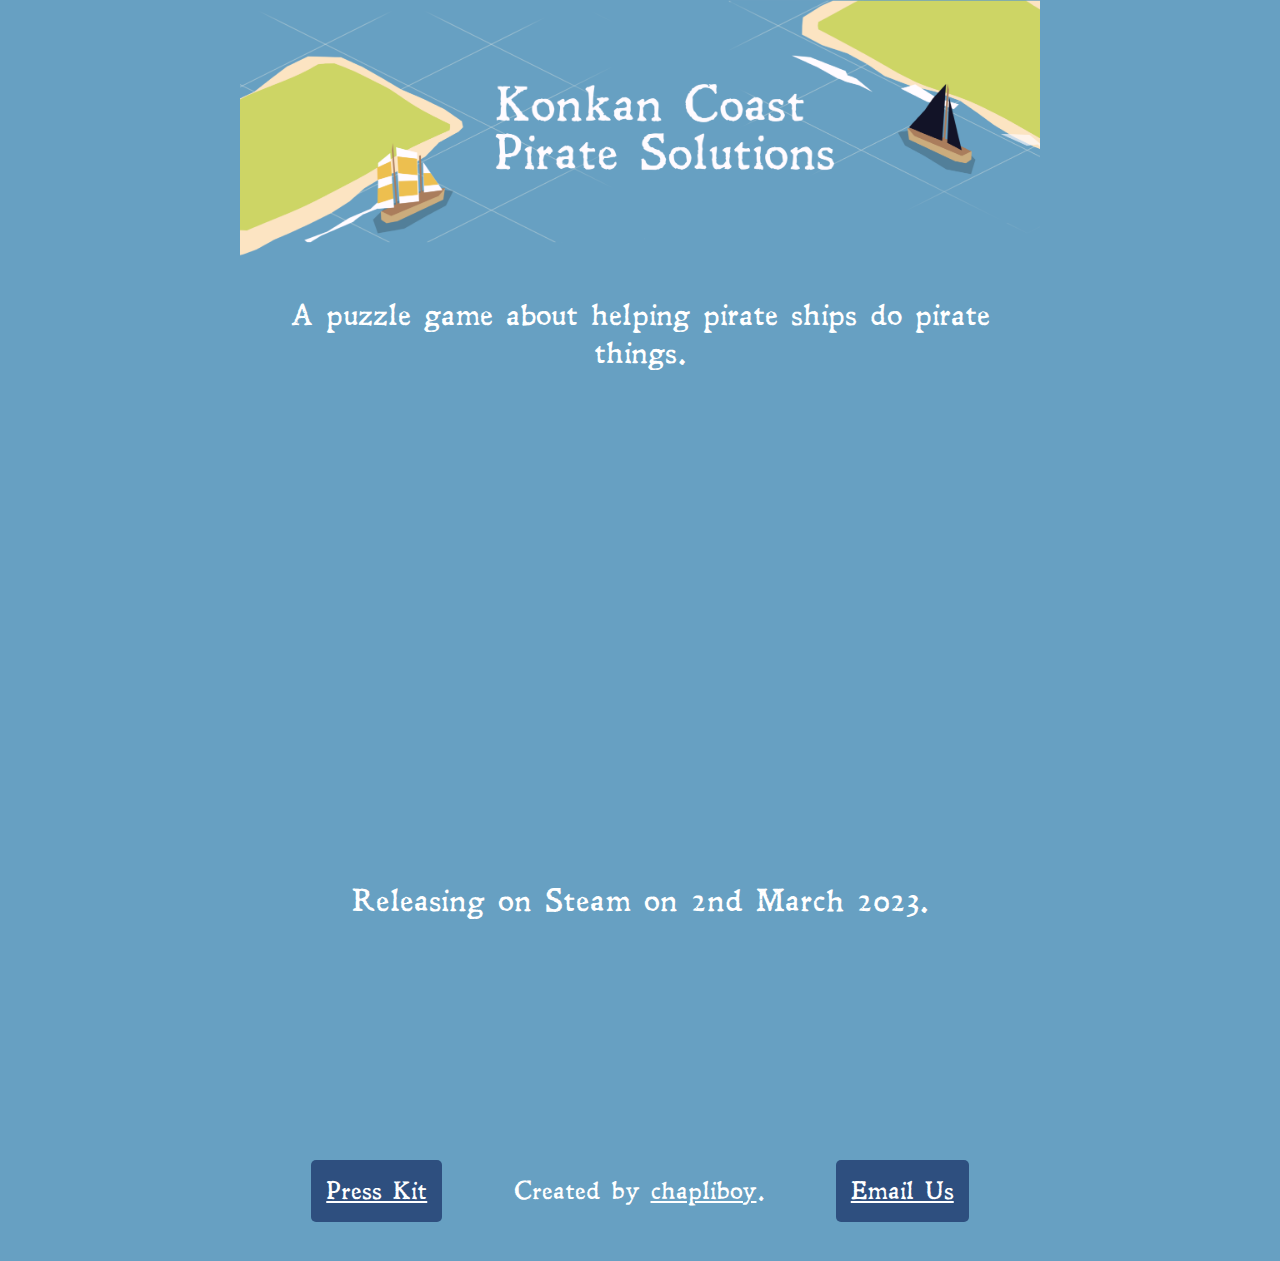
==== index.html @ e1119d8b "main" ====
<html>
<head>
    <title>Konkan Coast Pirate Solutions</title>
    <meta charset="utf-8">
    <meta name="viewport" content="width=device-width, initial-scale=1">
    <meta name="description" content="A puzzle game about helping pirate ships do pirate things.">
    <meta name="author" content="chapliboy">
    <meta property="og:image" content="https://www.konkancoastpiratesolutions.com/press/images/assets/main_capsule.png" />
    <link rel="image_src" href="https://www.konkancoastpiratesolutions.com/press/images/assets/main_capsule.png" />
    <meta name="twitter:card" content="summary_large_image">
    <meta name="twitter:title" content="Konkan Coast Pirate Solutions">
    <meta name="twitter:description" content="A puzzle game about helping pirate ships do pirate things.">
    <meta name="twitter:creator" content="@chapliboy">
    <meta name="twitter:image" content="https://www.konkancoastpiratesolutions.com/press/images/assets/main_capsule.png">
    <link rel="stylesheet" type="text/css" href="/style.css">
    <link rel="shortcut icon" href="/favicon.ico">
</head>
<body>
  <div class="content">
    <div class="header">
      <img src="/header.png" class="header-img"></img>
      <p class="header-text">A puzzle game about helping pirate ships do pirate things.</p>
    </div>
    <div class="youtube">
      <iframe class="inframe" src="https://www.youtube.com/embed/zuy7ZAHlIcc" title="kcps trailer draft2" frameborder="0" allow="accelerometer; autoplay; clipboard-write; encrypted-media; gyroscope; picture-in-picture; web-share" allowfullscreen></iframe>
    </div>
    <div class="info">
      Releasing on Steam on 2nd March 2023.
    </div>
    <div class="steam">
      <iframe class="inframe" src="https://store.steampowered.com/widget/2156410/" frameborder="0" class="widget widget--steam"></iframe>
    </div>
    <div class="links">
      <p><a href="/press/" class="link"> Press Kit </a></p>
      <p>Created by <a href="https://twitter.com/chapliboy">chapliboy</a>.</p>
      <p><a href="mailto:support@chapliboy.com" class="link"> Email Us </a></p>
    </div>
  </div>
</body>
</html>
---- style.css ----
@font-face {
    font-family: Leander;
    src: url(Leander/Leander.ttf);
}

body {
  overflow-y: scroll;
  margin: 0;
  display: flex;
  justify-content: center;
  background-color: #67a0c2;
  font-family: 'Leander', serif;
  font-size: 20px;
  color: #ffffff;
  font-weight: 400;
  padding-left: 10px;
  padding-right: 10px;
}

.content {
  max-width: 800px;
}

.header {
}

.header-img {
  width: 800px;
  max-width: 100%;
}

.header-text {
  text-align: center;
  font-size: 1.436em;
}

.youtube {
  position: relative;
  overflow: hidden;
  width: 100%;
  padding-top: 56.25%;
}

.inframe {
  position: absolute;
  top: 0;
  left: 0;
  bottom: 0;
  right: 0;
  width: 100%;
  height: 100%;
}

.info {
  text-align: center;
  font-size: 1.5em;
  padding-top: 30px;
  padding-bottom: 30px;
}

.steam {
  position: relative;
  overflow: hidden;
  width: 100%;
  padding-top: 200px;
  overflow-y: hidden;
}

.creators {
  text-align: center;
  font-size: 1.2em;
  padding-top: 30px;
  padding-bottom: 30px;
}

a {
  color: #ffffff;
}

a:visited {
  color: #ffffff;
}

.links {
  display: flex;
  justify-content: space-evenly;
  padding-bottom: 30px;
  font-size: 1.2em;
}

.link {
  background-color: #2e4f7f;
  padding: 15px;
  border-radius: 5px;
}
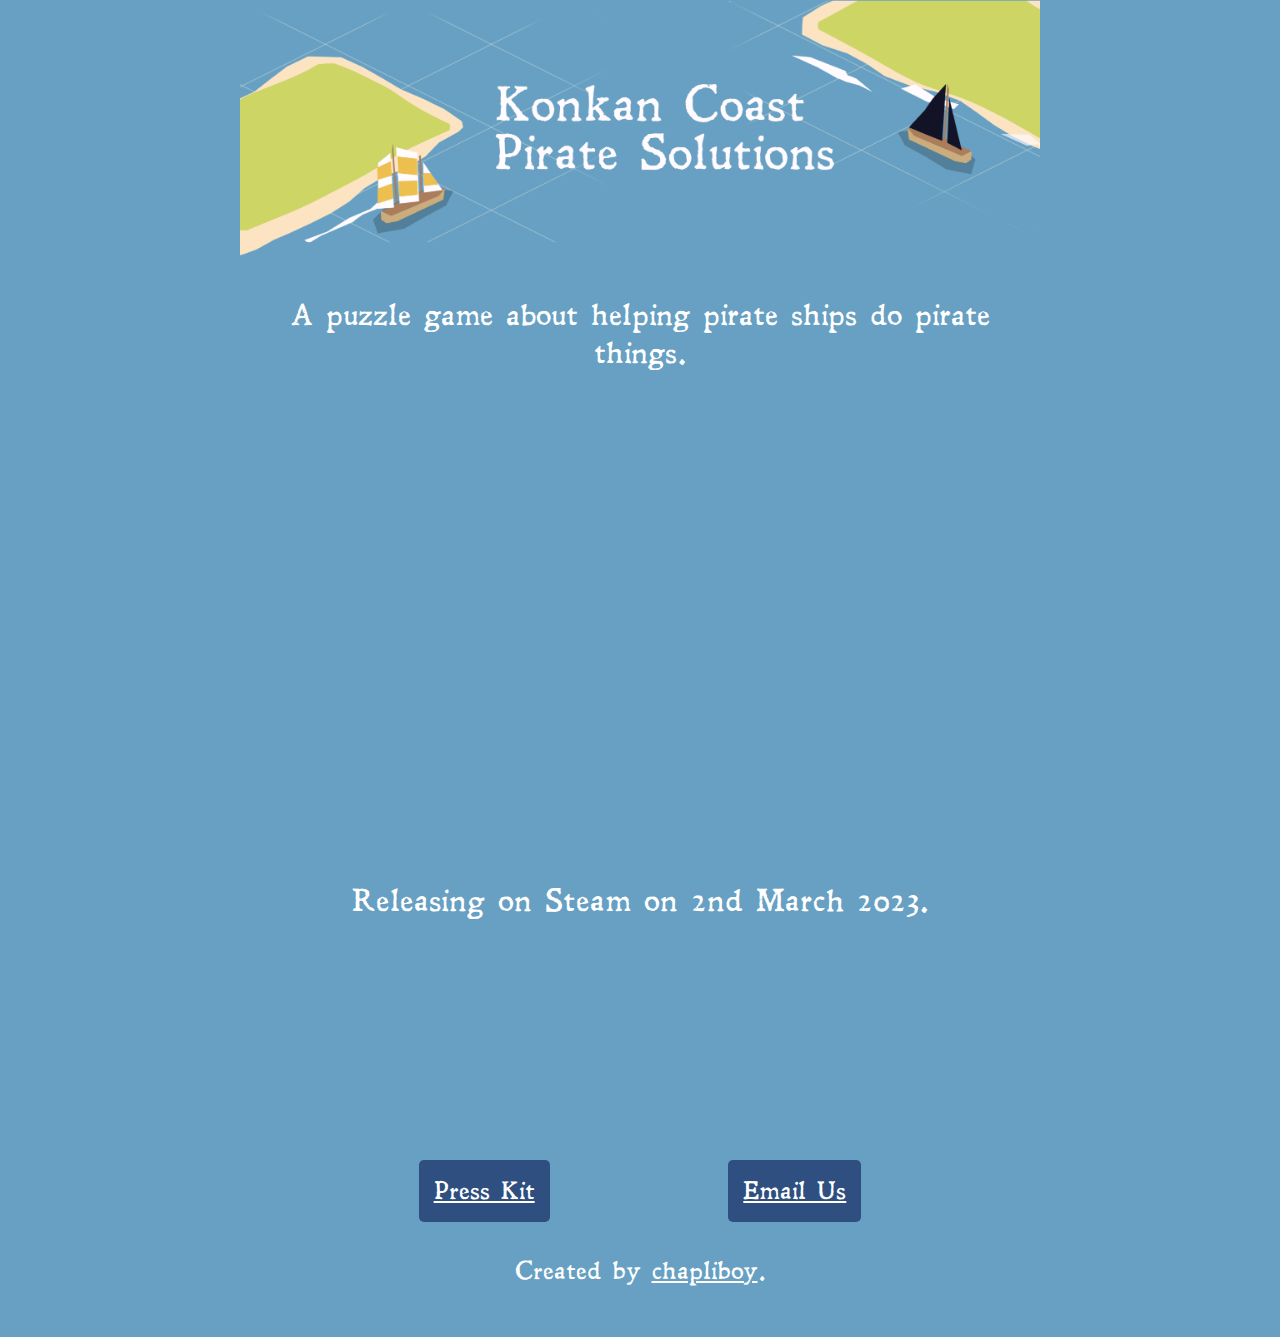
==== commit 89db2f98: "updated styles for mobile" ====
--- a/index.html
+++ b/index.html
@@ -22,7 +22,7 @@
       <p class="header-text">A puzzle game about helping pirate ships do pirate things.</p>
     </div>
     <div class="youtube">
-      <iframe class="inframe" src="https://www.youtube.com/embed/zuy7ZAHlIcc" title="kcps trailer draft2" frameborder="0" allow="accelerometer; autoplay; clipboard-write; encrypted-media; gyroscope; picture-in-picture; web-share" allowfullscreen></iframe>
+      <iframe class="inframe" src="https://www.youtube.com/embed/t0wGL6umxnI" title="kcps trailer draft2" frameborder="0" allow="accelerometer; autoplay; clipboard-write; encrypted-media; gyroscope; picture-in-picture; web-share" allowfullscreen></iframe>
     </div>
     <div class="info">
       Releasing on Steam on 2nd March 2023.
@@ -32,9 +32,9 @@
     </div>
     <div class="links">
       <p><a href="/press/" class="link"> Press Kit </a></p>
-      <p>Created by <a href="https://twitter.com/chapliboy">chapliboy</a>.</p>
       <p><a href="mailto:support@chapliboy.com" class="link"> Email Us </a></p>
     </div>
+    <p class="creators">Created by <a href="https://twitter.com/chapliboy">chapliboy</a>.</p>
   </div>
 </body>
 </html>
--- a/style.css
+++ b/style.css
@@ -69,8 +69,7 @@
 .creators {
   text-align: center;
   font-size: 1.2em;
-  padding-top: 30px;
-  padding-bottom: 30px;
+  padding-bottom: 50px;
 }
 
 a {
@@ -84,7 +83,6 @@
 .links {
   display: flex;
   justify-content: space-evenly;
-  padding-bottom: 30px;
   font-size: 1.2em;
 }
 
@@ -93,3 +91,4 @@
   padding: 15px;
   border-radius: 5px;
 }
+
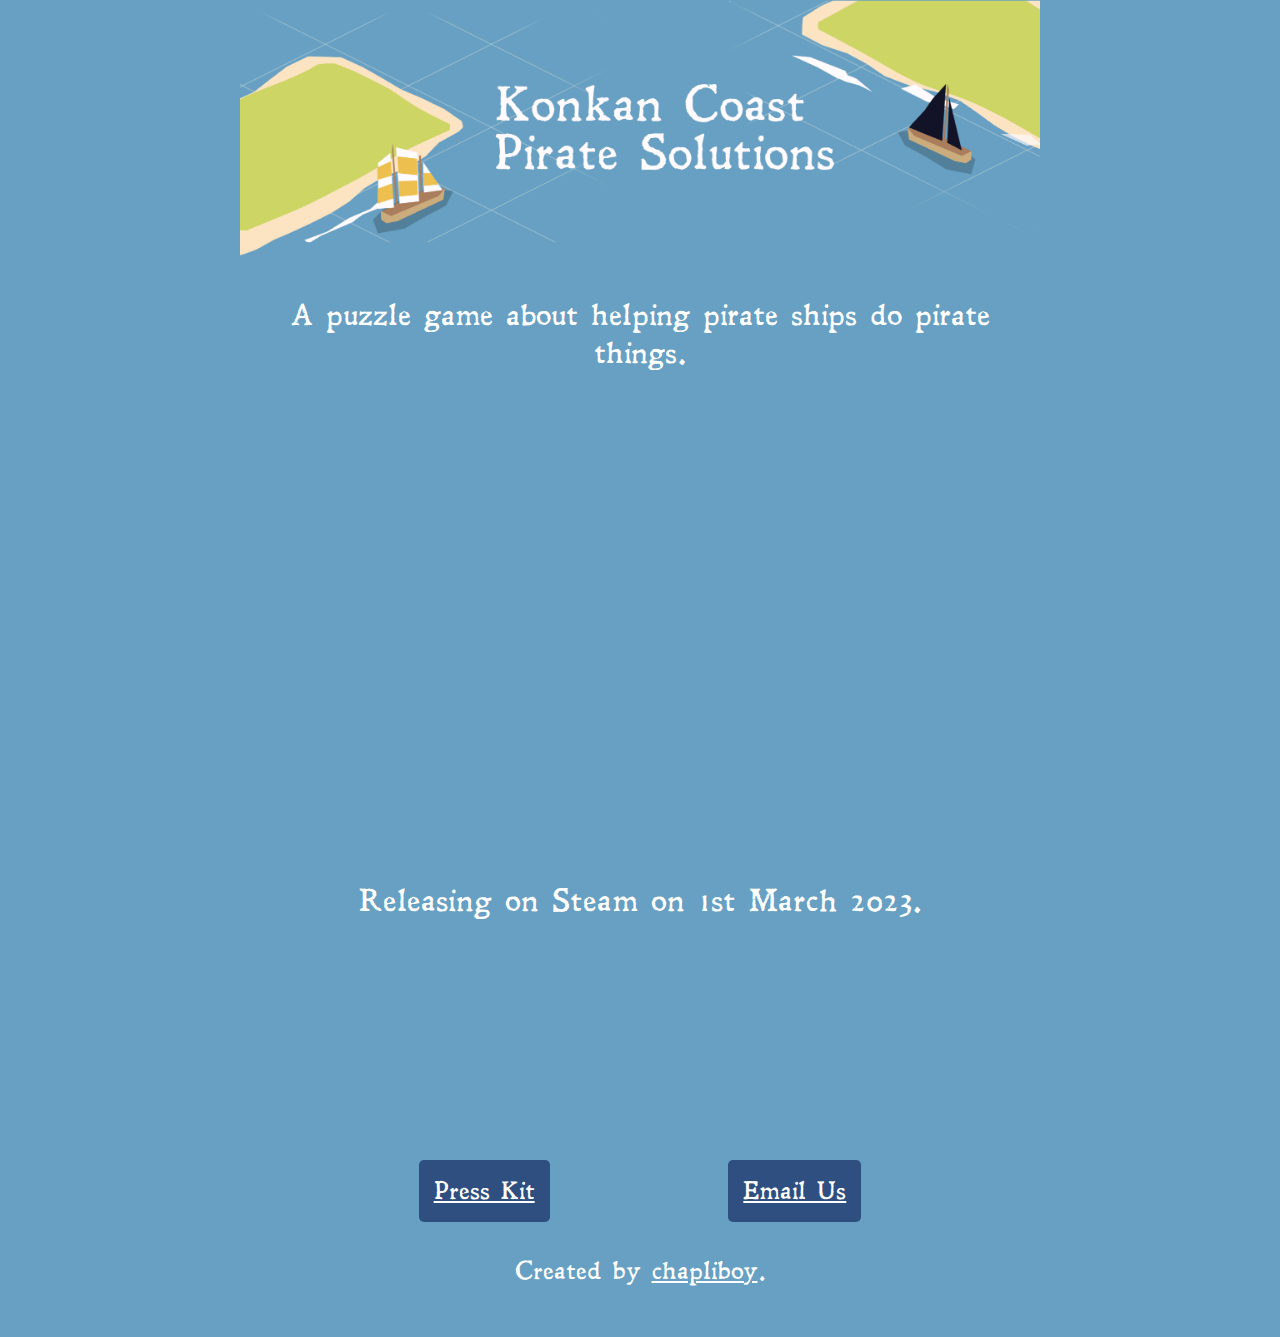
==== commit e892db95: "change youtube link + release date info" ====
--- a/index.html
+++ b/index.html
@@ -22,10 +22,10 @@
       <p class="header-text">A puzzle game about helping pirate ships do pirate things.</p>
     </div>
     <div class="youtube">
-      <iframe class="inframe" src="https://www.youtube.com/embed/t0wGL6umxnI" title="kcps trailer draft2" frameborder="0" allow="accelerometer; autoplay; clipboard-write; encrypted-media; gyroscope; picture-in-picture; web-share" allowfullscreen></iframe>
+      <iframe class="inframe" src="https://www.youtube.com/embed/MIJsIesTMQg" title="Konkan Coast Pirate Solutions - Trailer" frameborder="0" allow="accelerometer; autoplay; clipboard-write; encrypted-media; gyroscope; picture-in-picture; web-share" allowfullscreen></iframe>
     </div>
     <div class="info">
-      Releasing on Steam on 2nd March 2023.
+      Releasing on Steam on 1st March 2023.
     </div>
     <div class="steam">
       <iframe class="inframe" src="https://store.steampowered.com/widget/2156410/" frameborder="0" class="widget widget--steam"></iframe>
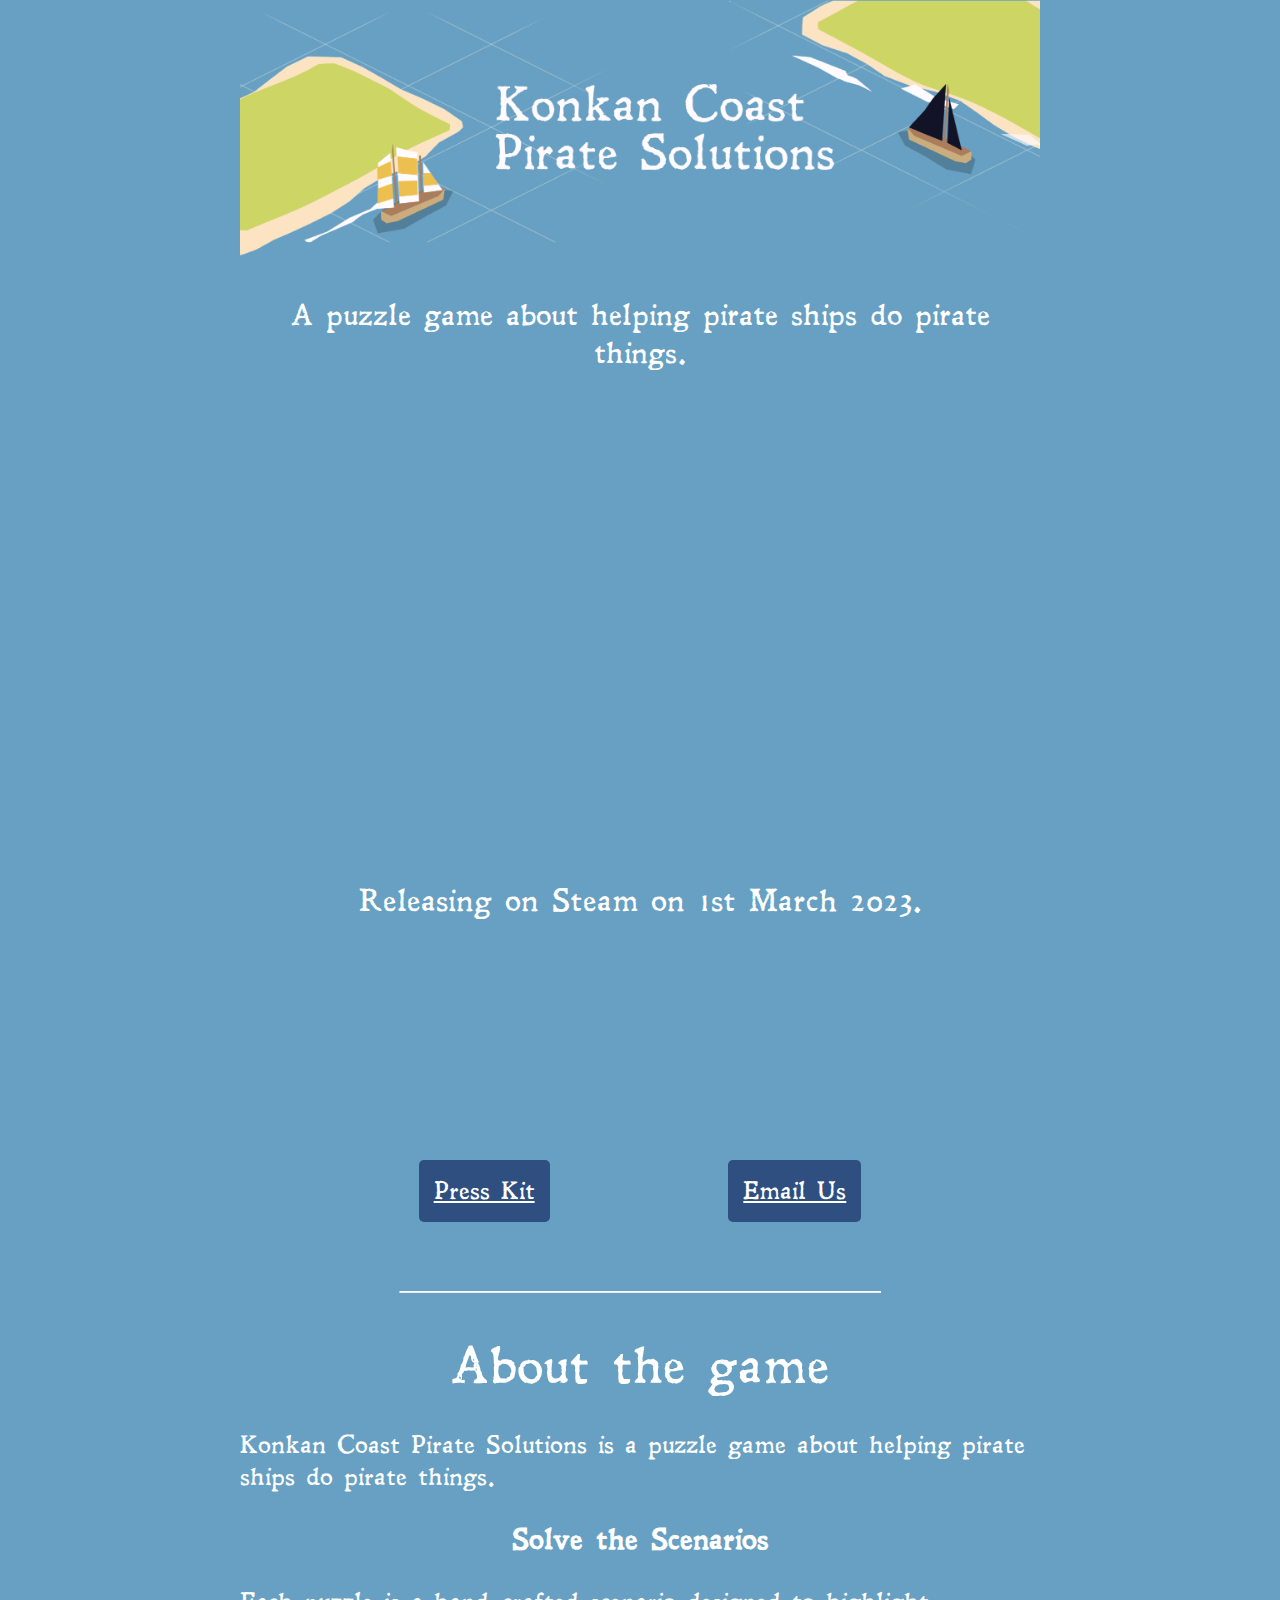
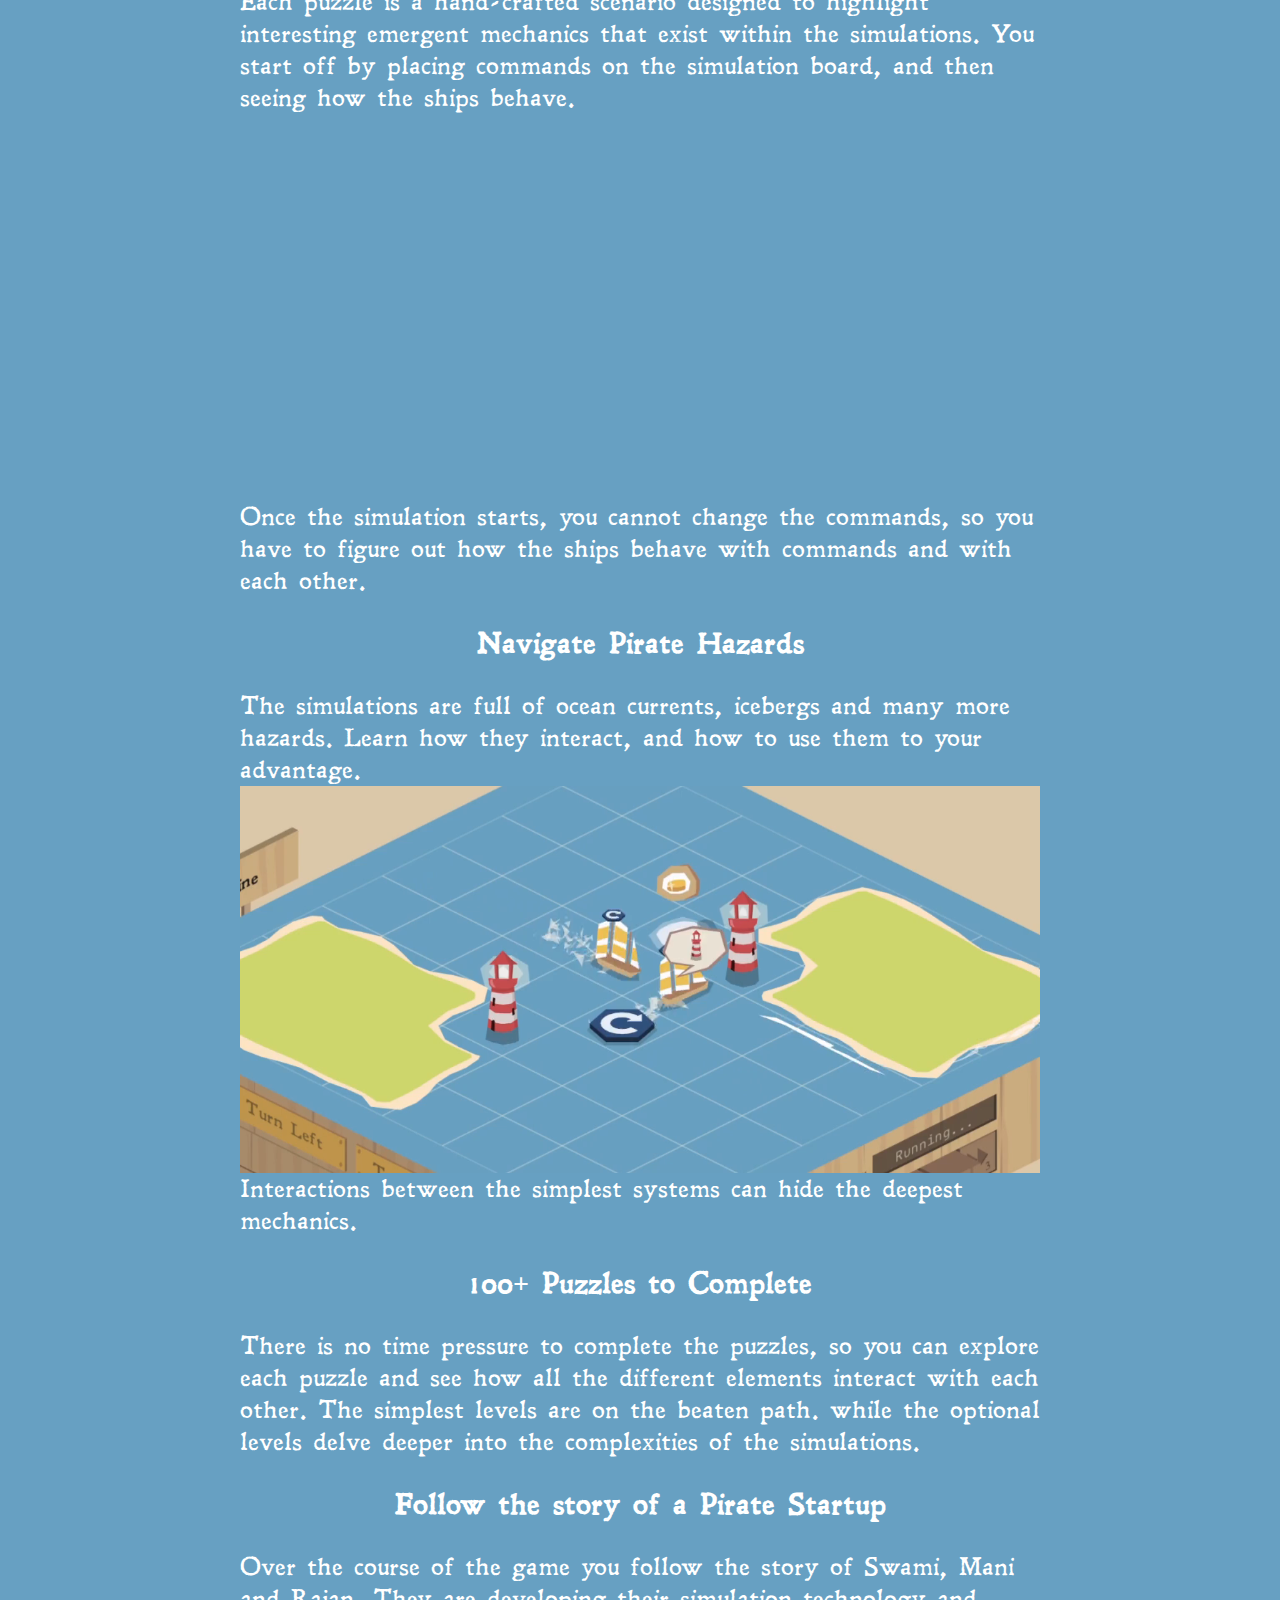
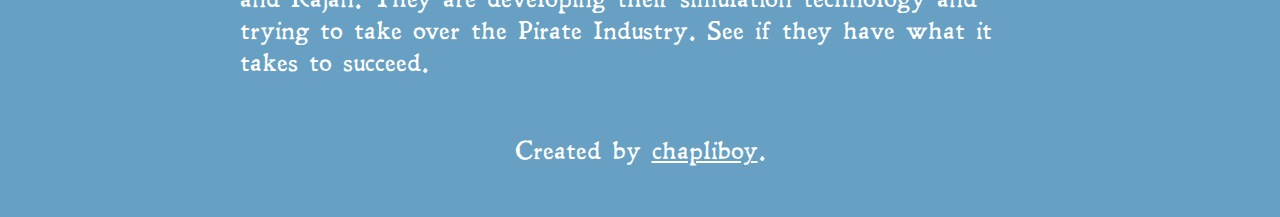
==== commit 420303e1: "add about to site" ====
--- a/index.html
+++ b/index.html
@@ -34,6 +34,32 @@
       <p><a href="/press/" class="link"> Press Kit </a></p>
       <p><a href="mailto:support@chapliboy.com" class="link"> Email Us </a></p>
     </div>
+    <hr class="hr"></hr>
+    <div class="about">About the game</div>
+    <div class="description">
+      Konkan Coast Pirate Solutions is a puzzle game about helping pirate ships do pirate things.<br/>
+      <h3>Solve the Scenarios</h3>
+Each puzzle is a hand-crafted scenario designed to highlight interesting emergent mechanics that exist within the simulations. You start off by placing commands on the simulation board, and then seeing how the ships behave.
+<video class="gif" muted autoplay loop>
+  <source src="/gif_placement.mp4" type="video/mp4">
+Your browser does not support the video tag.
+</video>
+
+Once the simulation starts, you cannot change the commands, so you have to figure out how the ships behave with commands and with each other.
+<h3>Navigate Pirate Hazards</h3>
+The simulations are full of ocean currents, icebergs and many more hazards. Learn how they interact, and how to use them to your advantage.
+<video class="gif" muted autoplay loop>
+  <source src="/gif_hazards.mp4" type="video/mp4">
+Your browser does not support the video tag.
+</video>
+
+Interactions between the simplest systems can hide the deepest mechanics.
+<h3>100+ Puzzles to Complete</h3>
+There is no time pressure to complete the puzzles, so you can explore each puzzle and see how all the different elements interact with each other. The simplest levels are on the beaten path. while the optional levels delve deeper into the complexities of the simulations.
+<h3>Follow the story of a Pirate Startup</h3>
+Over the course of the game you follow the story of Swami, Mani and Rajan. They are developing their simulation technology and trying to take over the Pirate Industry. See if they have what it takes to succeed.
+<br/><br/>
+    </div>
     <p class="creators">Created by <a href="https://twitter.com/chapliboy">chapliboy</a>.</p>
   </div>
 </body>
--- a/style.css
+++ b/style.css
@@ -92,3 +92,28 @@
   border-radius: 5px;
 }
 
+.description {
+  font-family: 'Leander', serif;
+  padding-top: 30px;
+  font-size: 1.2em;
+}
+
+.gif {
+  width: 100%;
+}
+
+.about {
+  padding-top: 30px;
+  font-size: 2.5em;
+  text-align: center;
+}
+
+.hr {
+  margin-top: 60px;
+  border-top: 1px solid white;
+  width: 60%;
+}
+
+h3 {
+  text-align: center;
+}
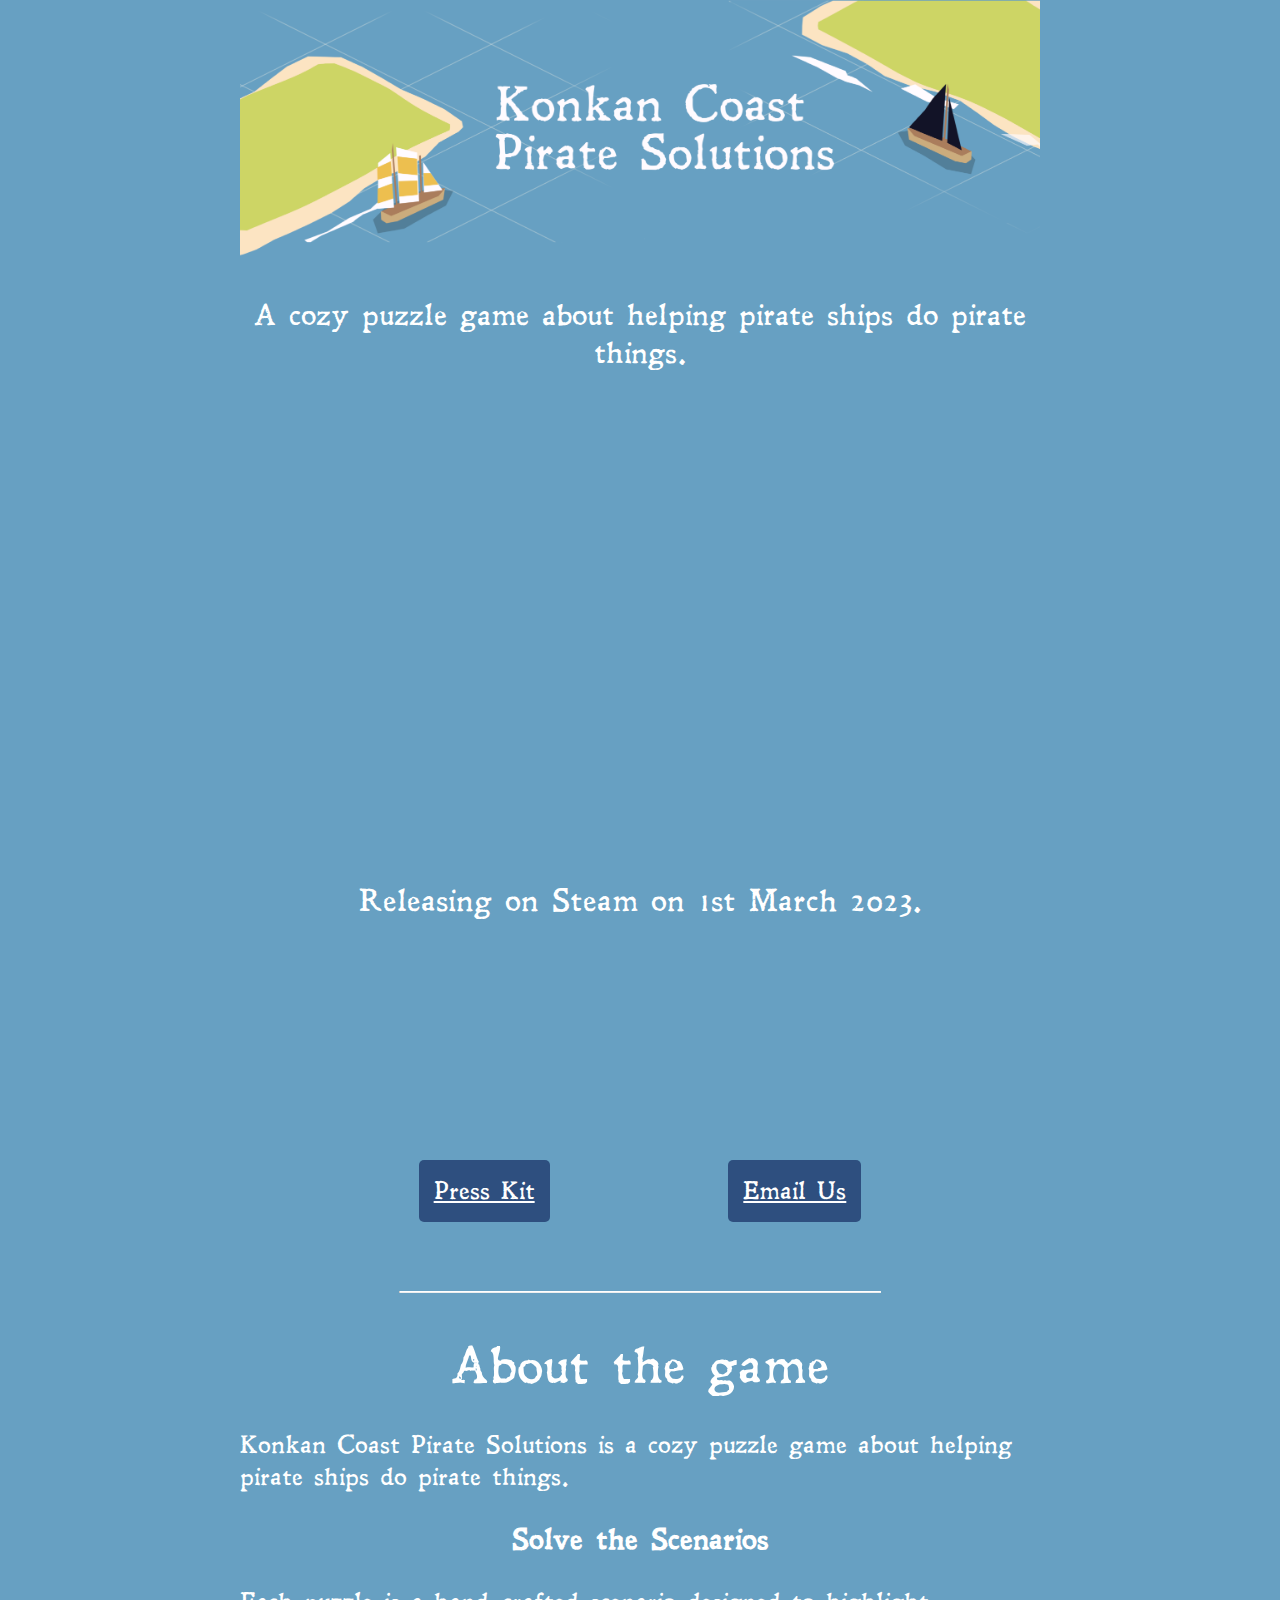
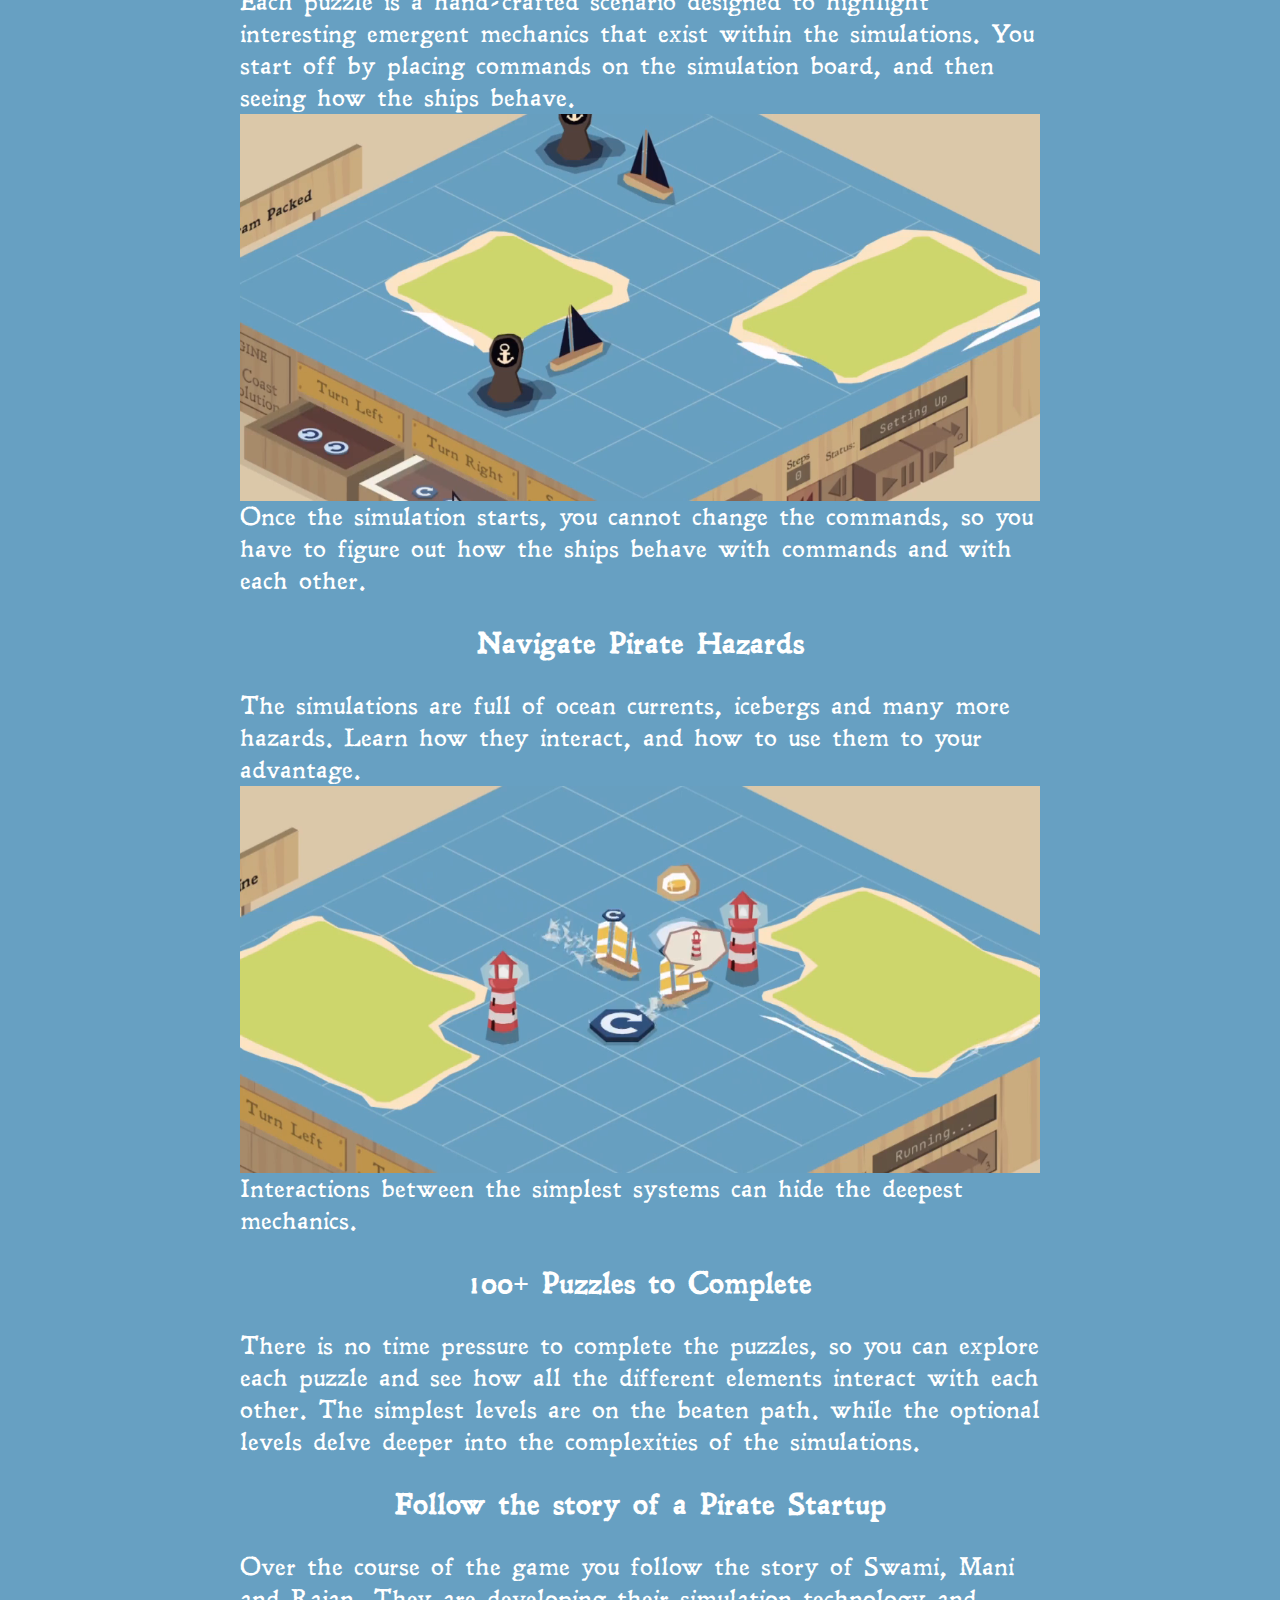
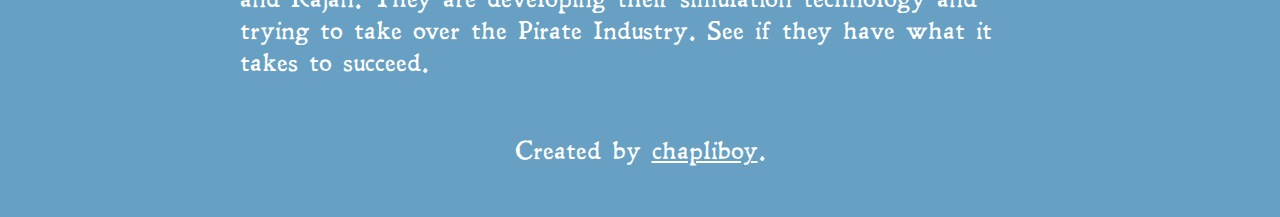
==== commit f0ad0eb5: "cozy" ====
--- a/index.html
+++ b/index.html
@@ -3,13 +3,13 @@
     <title>Konkan Coast Pirate Solutions</title>
     <meta charset="utf-8">
     <meta name="viewport" content="width=device-width, initial-scale=1">
-    <meta name="description" content="A puzzle game about helping pirate ships do pirate things.">
+    <meta name="description" content="A cozy puzzle game about helping pirate ships do pirate things.">
     <meta name="author" content="chapliboy">
     <meta property="og:image" content="https://www.konkancoastpiratesolutions.com/press/images/assets/main_capsule.png" />
     <link rel="image_src" href="https://www.konkancoastpiratesolutions.com/press/images/assets/main_capsule.png" />
     <meta name="twitter:card" content="summary_large_image">
     <meta name="twitter:title" content="Konkan Coast Pirate Solutions">
-    <meta name="twitter:description" content="A puzzle game about helping pirate ships do pirate things.">
+    <meta name="twitter:description" content="A cozy puzzle game about helping pirate ships do pirate things.">
     <meta name="twitter:creator" content="@chapliboy">
     <meta name="twitter:image" content="https://www.konkancoastpiratesolutions.com/press/images/assets/main_capsule.png">
     <link rel="stylesheet" type="text/css" href="/style.css">
@@ -19,7 +19,7 @@
   <div class="content">
     <div class="header">
       <img src="/header.png" class="header-img"></img>
-      <p class="header-text">A puzzle game about helping pirate ships do pirate things.</p>
+      <p class="header-text">A cozy puzzle game about helping pirate ships do pirate things.</p>
     </div>
     <div class="youtube">
       <iframe class="inframe" src="https://www.youtube.com/embed/MIJsIesTMQg" title="Konkan Coast Pirate Solutions - Trailer" frameborder="0" allow="accelerometer; autoplay; clipboard-write; encrypted-media; gyroscope; picture-in-picture; web-share" allowfullscreen></iframe>
@@ -37,7 +37,7 @@
     <hr class="hr"></hr>
     <div class="about">About the game</div>
     <div class="description">
-      Konkan Coast Pirate Solutions is a puzzle game about helping pirate ships do pirate things.<br/>
+      Konkan Coast Pirate Solutions is a cozy puzzle game about helping pirate ships do pirate things.<br/>
       <h3>Solve the Scenarios</h3>
 Each puzzle is a hand-crafted scenario designed to highlight interesting emergent mechanics that exist within the simulations. You start off by placing commands on the simulation board, and then seeing how the ships behave.
 <video class="gif" muted autoplay loop>
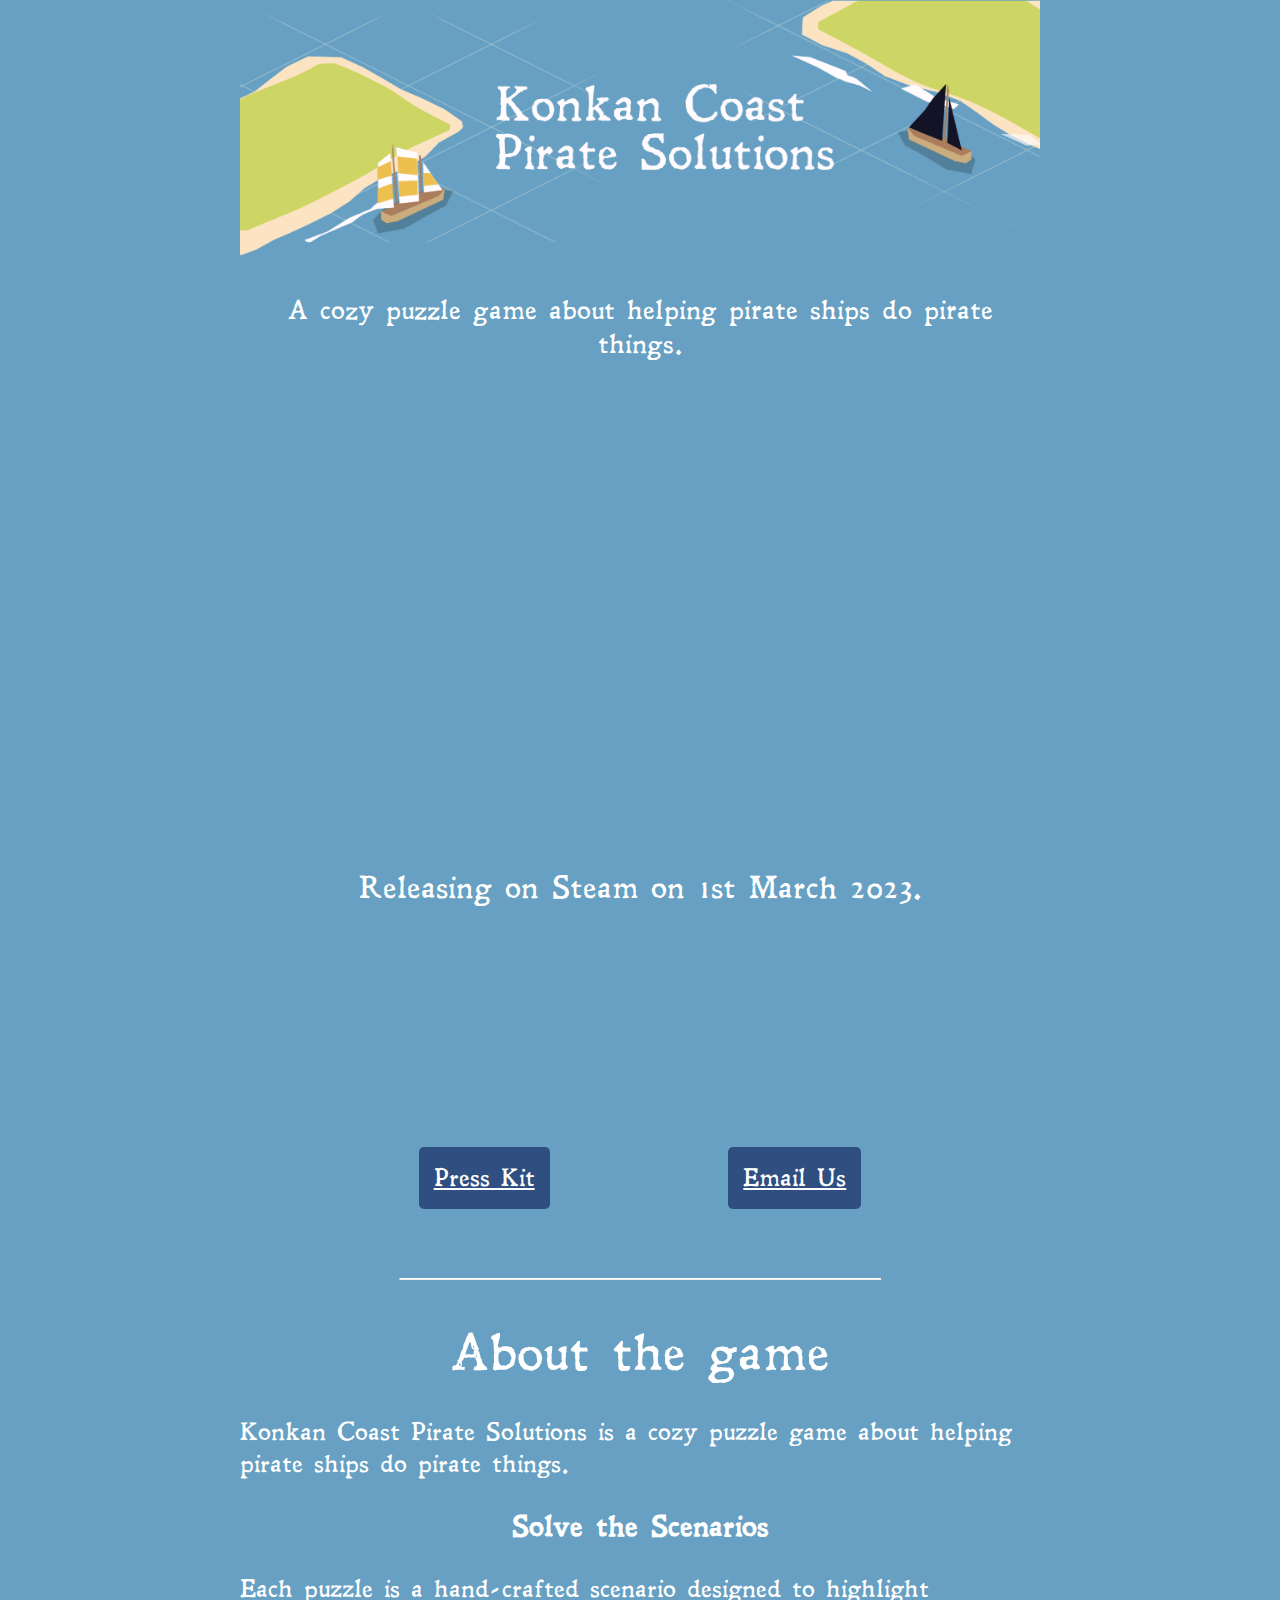
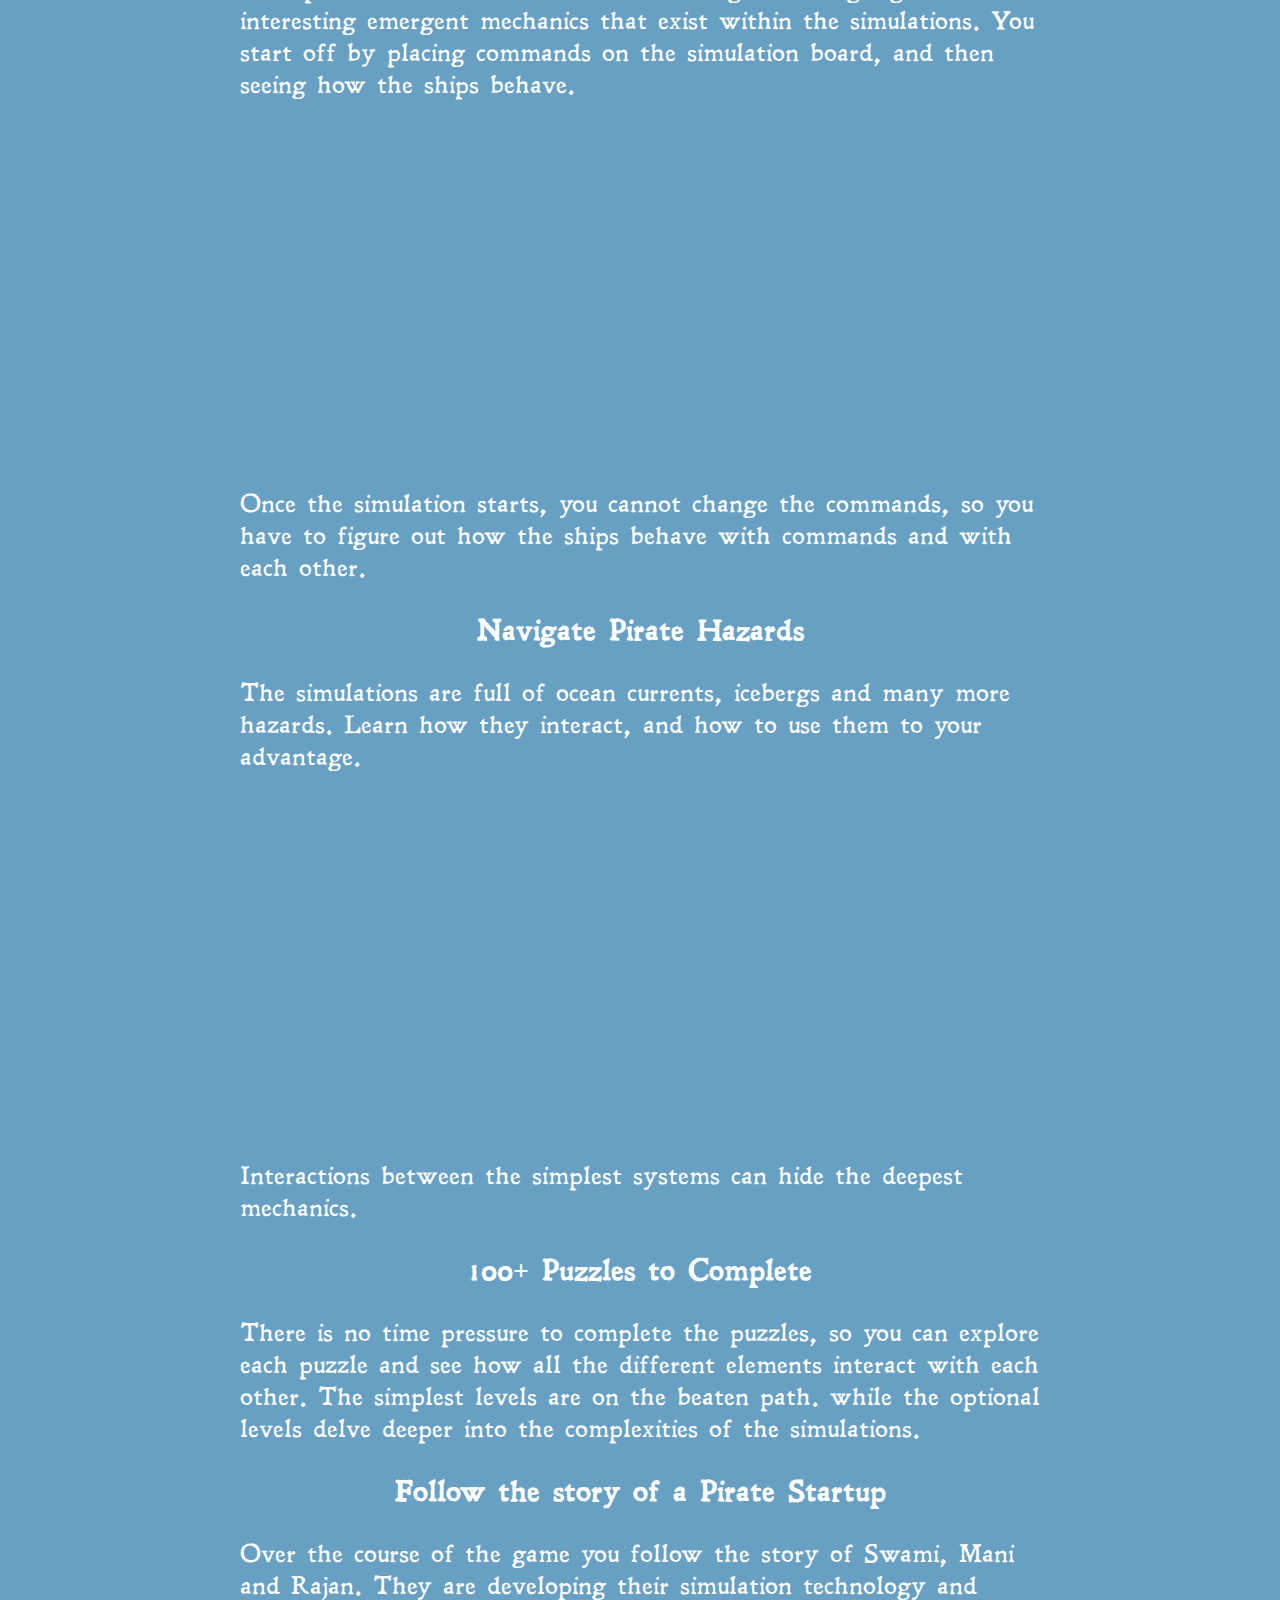
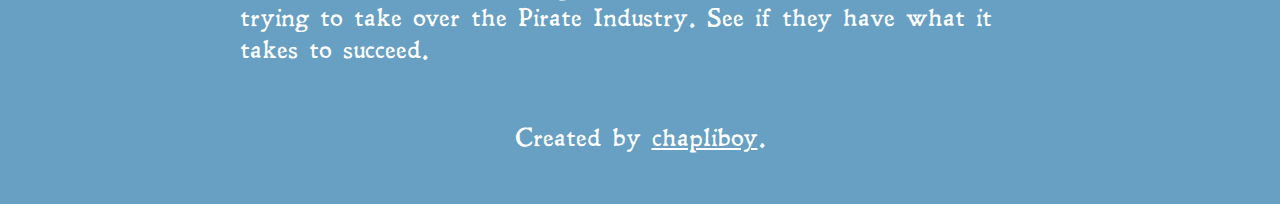
==== commit bd4e0b5c: "add chapliboy website links" ====
--- a/index.html
+++ b/index.html
@@ -60,7 +60,7 @@
 Over the course of the game you follow the story of Swami, Mani and Rajan. They are developing their simulation technology and trying to take over the Pirate Industry. See if they have what it takes to succeed.
 <br/><br/>
     </div>
-    <p class="creators">Created by <a href="https://twitter.com/chapliboy">chapliboy</a>.</p>
+    <p class="creators">Created by <a href="https://www.chapliboy.com">chapliboy</a>.</p>
   </div>
 </body>
 </html>
--- a/style.css
+++ b/style.css
@@ -31,7 +31,7 @@
 
 .header-text {
   text-align: center;
-  font-size: 1.436em;
+  font-size: 1.316em;
 }
 
 .youtube {
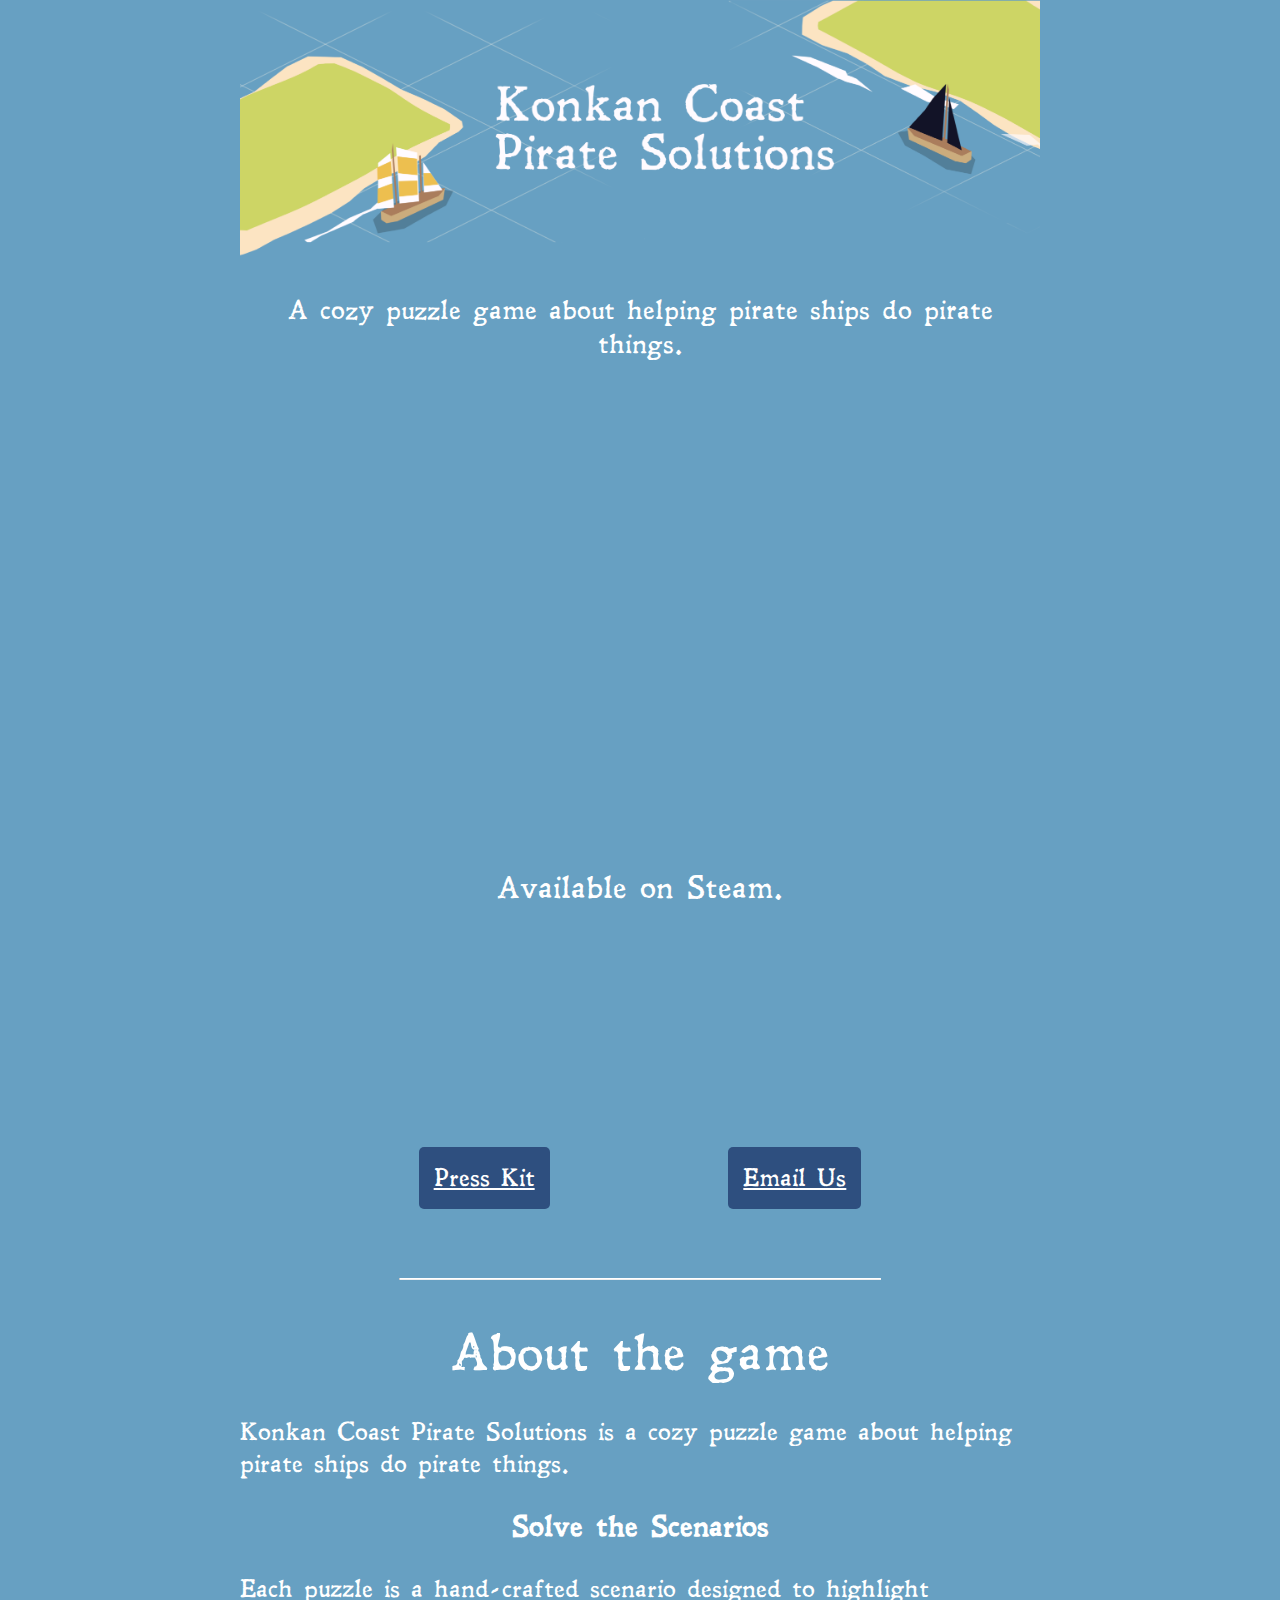
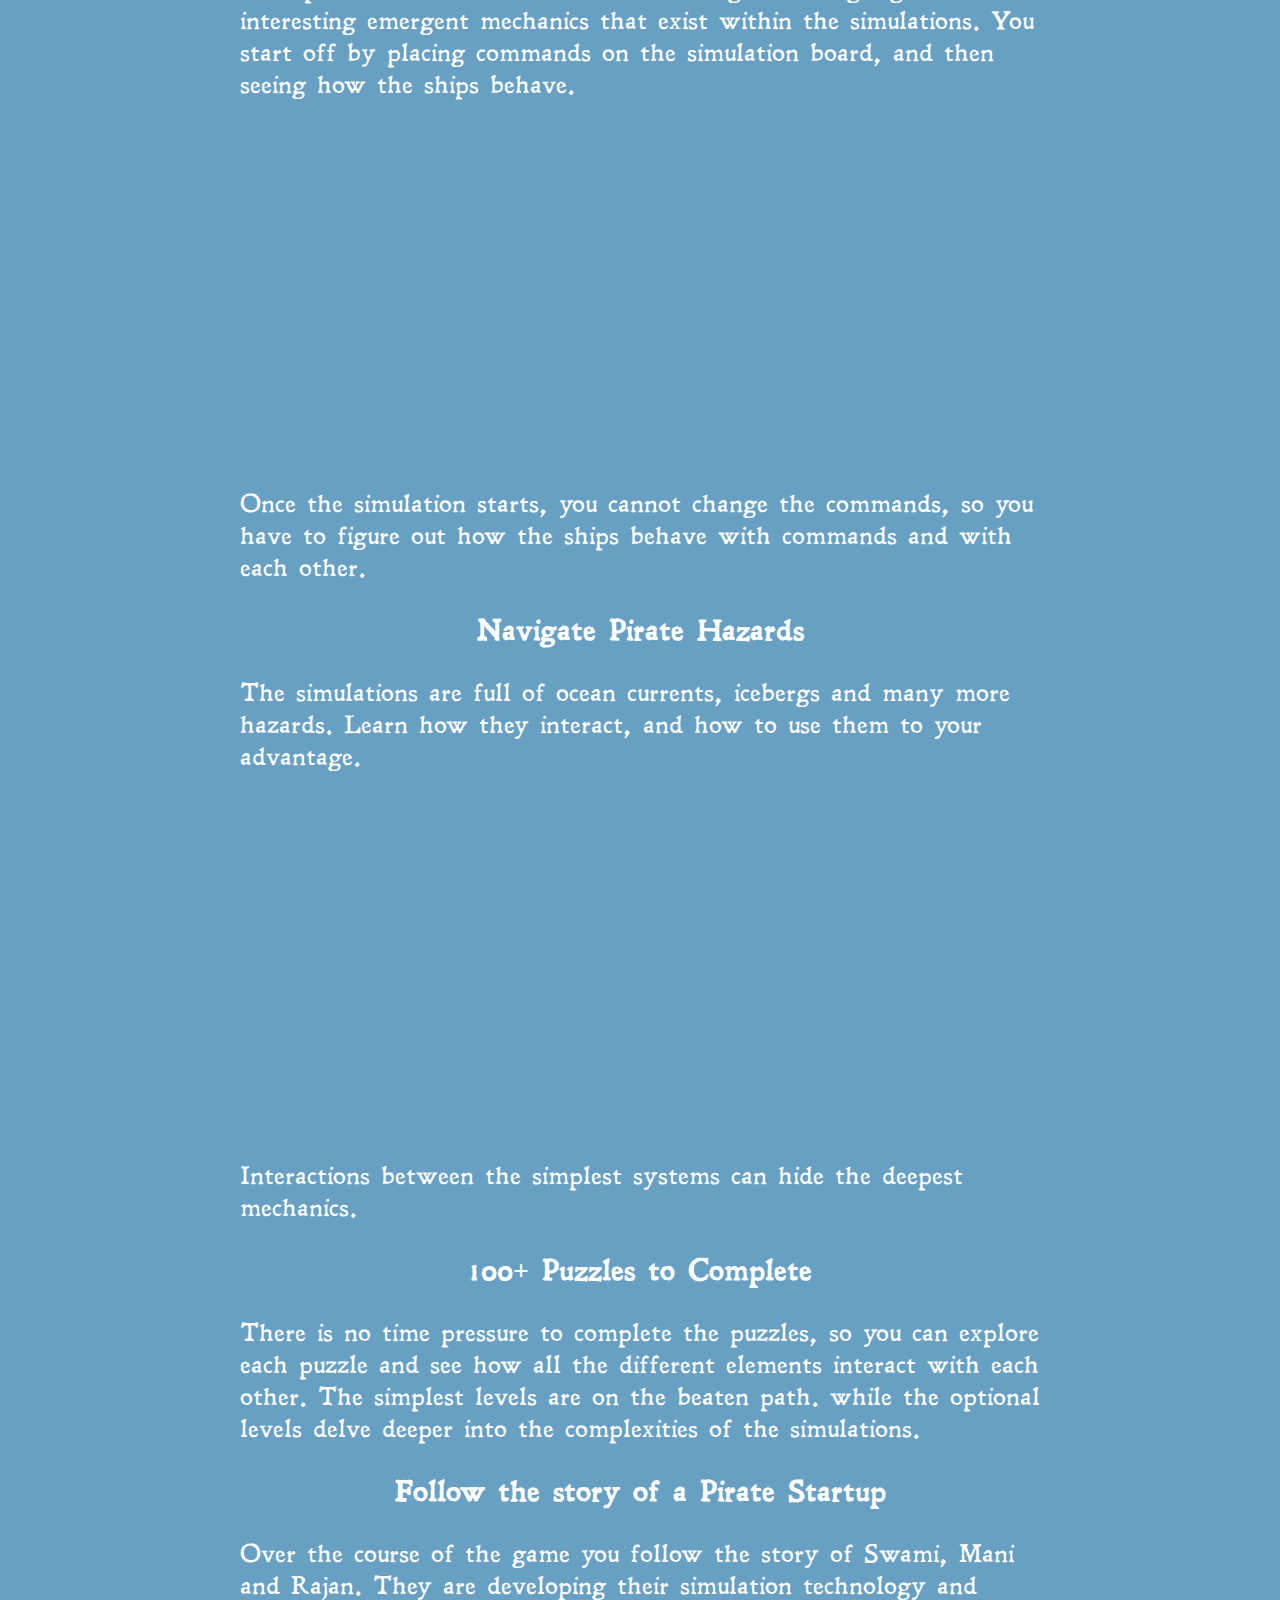
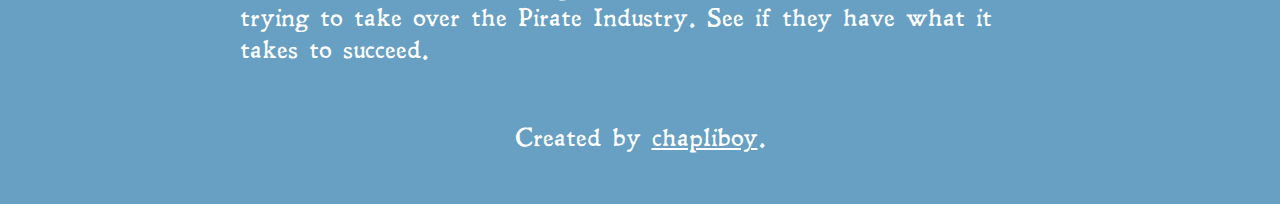
==== commit 9296e77e: "update released kcps" ====
--- a/index.html
+++ b/index.html
@@ -25,7 +25,7 @@
       <iframe class="inframe" src="https://www.youtube.com/embed/MIJsIesTMQg" title="Konkan Coast Pirate Solutions - Trailer" frameborder="0" allow="accelerometer; autoplay; clipboard-write; encrypted-media; gyroscope; picture-in-picture; web-share" allowfullscreen></iframe>
     </div>
     <div class="info">
-      Releasing on Steam on 1st March 2023.
+      Available on Steam.
     </div>
     <div class="steam">
       <iframe class="inframe" src="https://store.steampowered.com/widget/2156410/" frameborder="0" class="widget widget--steam"></iframe>
